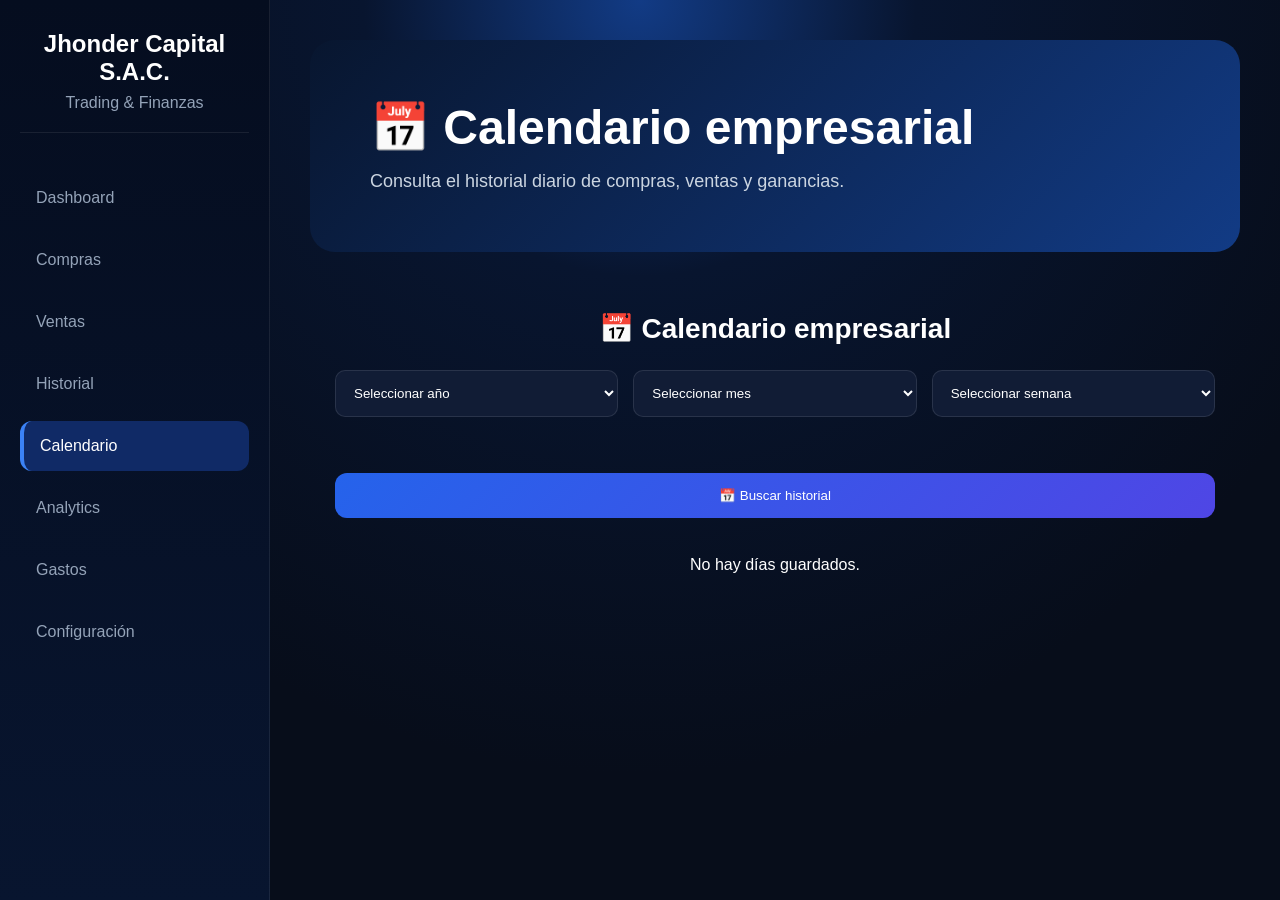
==== pages/calendario.html @ 1cf7719e "Agregar login y sistema de usuario" ====
<!DOCTYPE html>

<html lang="es">

<head>

    <meta charset="UTF-8">

    <meta name="viewport" content="width=device-width, initial-scale=1.0">

    <title>Calendario</title>

    <link rel="stylesheet" href="../css/dashboard.css">

</head>

<body>

    <div class="sidebar">

        <div class="logo-empresa">

            <h2>Jhonder Capital S.A.C.</h2>

            <p>Trading & Finanzas</p>

        </div>

        <a href="dashboard.html">Dashboard</a>

        <a href="compras.html">Compras</a>

        <a href="ventas.html">Ventas</a>

        <a href="historial.html">Historial</a>

        <a class="activo" href="calendario.html">Calendario</a>

        <a href="analytics.html">Analytics</a>

        <a href="gastos.html">Gastos</a>

        <a href="configuracion.html">Configuración</a>

    </div>

    <div class="main">

        <div class="hero">

            <h1>📅 Calendario empresarial</h1>

            <p>

                Consulta el historial diario de compras, ventas y ganancias.

            </p>

        </div>

        <div class="card">

            <h2>📅 Calendario empresarial</h2>

            <div class="filtros-historial">

                <select id="filtroAnio">

                    <option value="">

                        Seleccionar año

                    </option>

                </select>

                <select id="filtroMes">

                    <option value="">

                        Seleccionar mes

                    </option>

                </select>

                <select id="filtroSemana">

                    <option value="">

                        Seleccionar semana

                    </option>

                </select>

            </div>

            <br>

            <button onclick="verDiasGuardados()">

                📅 Buscar historial

            </button>

            <br><br>

            <div id="listaDiasCerrados"></div>

            <div id="contenedorHistorial"></div>

        </div>

    </div>

    <script src="../js/storage.js"></script>

    <script src="../js/calendario.js"></script>

</body>

</html>
---- css/dashboard.css ----
*{
    margin:0;
    padding:0;
    box-sizing:border-box;
    font-family: Arial, sans-serif;
}

body {

    display: flex;

    color: white;

    min-height: 100vh;

    background: radial-gradient(

        circle at top,

        #123b85 0%,

        #08152f 25%,

        #070d1a 70%

    );

}

/* SIDEBAR */

.sidebar{
    width:270px;
    min-height:100vh;
    padding:30px 20px;
    background:linear-gradient(180deg,#050d1f,#08152f);
    border-right:1px solid rgba(255,255,255,.08);
}

.logo-empresa{
    text-align:center;
    margin-bottom:40px;
    padding-bottom:20px;
    border-bottom:1px solid rgba(255,255,255,.08);
}

.logo-circulo{
    width:80px;
    height:80px;
    margin:auto;
    margin-bottom:15px;
    border-radius:50%;
    background:linear-gradient(135deg,#2563eb,#60a5fa);

    display:flex;
    align-items:center;
    justify-content:center;

    font-size:30px;
    font-weight:bold;
}

.logo-empresa h2{
    color:white;
    font-size:24px;
    margin-bottom:8px;
}

.logo-empresa p{
    color:#94a3b8;
}

.sidebar a{
    display:block;
    padding:16px;
    margin-bottom:12px;
    border-radius:12px;
    color:#94a3b8;
    text-decoration:none;
    transition:.3s;
}

.sidebar a:hover{
    background:rgba(59,130,246,.15);
    color:white;
    transform:translateX(5px);
}

.sidebar a.activo{
    background:#102a66;
    color:white;
    border-left:4px solid #3b82f6;
}

/* CONTENIDO */

.main{
    flex:1;
    padding:40px;
}

/* HERO */

.hero{
    padding:60px;
    border-radius:25px;

    background:linear-gradient(
        135deg,
        #08162f,
        #123b85
    );

    margin-bottom:35px;
}

.hero h1{
    font-size:48px;
    margin-bottom:15px;
}

.hero p{
    color:#cbd5e1;
    font-size:18px;
}

/* TARJETAS */

.cards{
    display:grid;
    grid-template-columns:repeat(auto-fit,minmax(250px,1fr));
    gap:20px;
}

.card:hover {

    transform: translateY(-8px);

    box-shadow:

        0 20px 40px rgba(0,0,0,.45),

        0 0 30px rgba(59,130,246,.20);

}
.card:hover{
    transform:translateY(-8px);
    box-shadow:0 20px 40px rgba(0,0,0,.35);
}

.card h3{
    color:#94a3b8;
    font-size:16px;
    margin-bottom:10px;
}

.card h2{
    color:white;
    font-size:30px;
}

/* FORMULARIOS */

form{
    background:#101827;
    padding:30px;
    border-radius:18px;
    border:1px solid rgba(255,255,255,.05);
}

label{
    color:#cbd5e1;
    display:block;
    margin-bottom:8px;
}

input,
select{
    width:100%;
    padding:14px;
    margin-bottom:18px;
    border-radius:12px;
    border:1px solid #243248;
    background:#192334;
    color:white;
}

input:focus,
select:focus{
    outline:none;
    border-color:#3b82f6;
}

button{
    width:100%;
    padding:15px;
    border:none;
    border-radius:12px;
    color:white;
    cursor:pointer;

    background:linear-gradient(
        135deg,
        #2563eb,
        #4f46e5
    );
}

/* TABLAS */

table{
    width:100%;
    margin-top:25px;
    border-collapse:collapse;
    background:#101827;
    border-radius:18px;
    overflow:hidden;
}

th{
    background:#0f172a;
    color:#cbd5e1;
    padding:15px;
    text-align:left;
}

td{
    padding:15px;
    color:#e2e8f0;
    border-bottom:1px solid rgba(255,255,255,.05);
}

tr:hover{
    background:rgba(59,130,246,.08);
}
.acciones {

    display: flex;

    gap: 10px;

    justify-content: center;
}

.btn-editar,
.btn-eliminar {

    width: 180px;

    height: 55px;

    border-radius: 12px;

}   

.btn-editar {

    background: #334155;

    color: white;
}

.btn-editar:hover {

    background: #475569;

    transform: scale(1.05);
}

.btn-eliminar {

    background: #dc2626;

    color: white;
}

.btn-eliminar:hover {

    background: #ef4444;

    transform: scale(1.05);
}
.resumen-historial {

    display: grid;

    grid-template-columns: repeat(3, 1fr);

    gap: 20px;

}

.card-mini {

    background: #081224;

    padding: 20px;

    border-radius: 16px;

}

.card-mini h3 {

    color: #94a3b8;

    margin-bottom: 10px;

}

.card-mini p {

    color: white;

    font-size: 26px;

    font-weight: bold;

}
.filtros {

    display: grid;

    grid-template-columns: repeat(3, 1fr);

    gap: 15px;

    margin-top: 25px;
}

.filtros-botones {

    display: flex;

    gap: 15px;

    margin-top: 20px;
}

.filtros-botones button {

    flex: 1;
}

.card h2 {

    margin-bottom: 25px;
}
canvas {

    max-height: 350px;

}
table {

    box-shadow:

        0 10px 25px rgba(0,0,0,.25);

}

th {

    text-transform: uppercase;

    letter-spacing: 1px;

    font-size: 13px;

}

tr {

    transition: .25s;

}

tr:hover {

    transform: scale(1.01);

}
/* FOOTER */

.footer {

    margin-top: 40px;

    padding: 25px;

    border-top: 1px solid rgba(255,255,255,.08);

    text-align: center;

    color: #94a3b8;

}

.footer p {

    font-size: 16px;

    font-weight: bold;

    margin-bottom: 8px;

}

.footer span {

    font-size: 14px;

}


.card {

    padding: 25px;

    border-radius: 16px;

    text-align: center;

}

.card h3 {

    font-size: 15px;

    color: #94a3b8;

    margin-bottom: 10px;

}

.card h2 {

    font-size: 28px;

    font-weight: bold;

}

canvas {

    width: 100% !important;

    max-height: 400px;

}
.analytics-cards {

    display: grid;

    grid-template-columns: repeat(
        auto-fit,
        minmax(220px, 1fr)
    );

    gap: 20px;

    margin-top: 20px;

}
#listaDiasCerrados {

    margin-top: 20px;

}

.dia-cerrado {

    background: rgba(255, 255, 255, 0.04);

    border: 1px solid rgba(255, 255, 255, 0.08);

    border-radius: 10px;

    padding: 15px;

    margin-bottom: 10px;

}

.dia-cerrado h3 {

    margin-bottom: 10px;

    color: white;

}

.dia-cerrado p {

    margin: 5px 0;

    color: #d1d5db;

}
.historial-organizado {

    margin-top: 25px;

}
#contenedorHistorial {

    width: 100%;

}

#contenedorHistorial .historial-card {

    max-width: 100%;

}

.tabla-historial {

    width: 100%;

}

.filtros-historial {

    display: flex;

    gap: 15px;

    margin-bottom: 20px;

    flex-wrap: wrap;

}

.filtros-historial select {

    flex: 1;

    min-width: 200px;

    padding: 14px;

    border-radius: 10px;

    background: #111c35;

    color: white;

    border: 1px solid rgba(255,255,255,.1);

}
.dashboard-paneles {

    display: grid;

    grid-template-columns: 1fr 1fr;

    gap: 25px;

    margin-top: 40px;

}

.panel {

    background: rgba(15, 30, 70, 0.75);

    border: 1px solid rgba(255,255,255,0.08);

    border-radius: 20px;

    padding: 30px;

    backdrop-filter: blur(12px);

}

.panel h2 {

    margin-bottom: 25px;

    font-size: 24px;

}

.panel-info {

    display: flex;

    justify-content: space-between;

    gap: 20px;

}

.panel-info div {

    flex: 1;

    background: rgba(255,255,255,0.03);

    border-radius: 14px;

    padding: 20px;

}

.panel-info span {

    color: #9fb3d9;

    font-size: 14px;

}

.panel-info h3 {

    margin-top: 12px;

    font-size: 28px;

    color: white;

}
.estado-sistema {

    margin-top: 30px;

    padding: 20px;

    border-radius: 14px;

    background: rgba(255,255,255,0.05);

    border: 1px solid rgba(255,255,255,0.08);

}

.estado-sistema p {

    margin: 8px 0;

    font-size: 14px;

    color: #dbeafe;

}
.historial-card {

    width: 100%;

    max-width: 1200px;

    margin: 30px auto;

}

.tabla-historial {

    width: 100%;

    border-collapse: collapse;

}
.filtros-analytics {

    display: flex;

    gap: 12px;

    margin: 25px 0;

}

.filtros-analytics button {

    width: auto;

    padding: 12px 24px;

    border: none;

    border-radius: 10px;

    cursor: pointer;

    font-weight: bold;

    color: white;

    background: linear-gradient(
        90deg,
        #2563eb,
        #7c3aed
    );

}
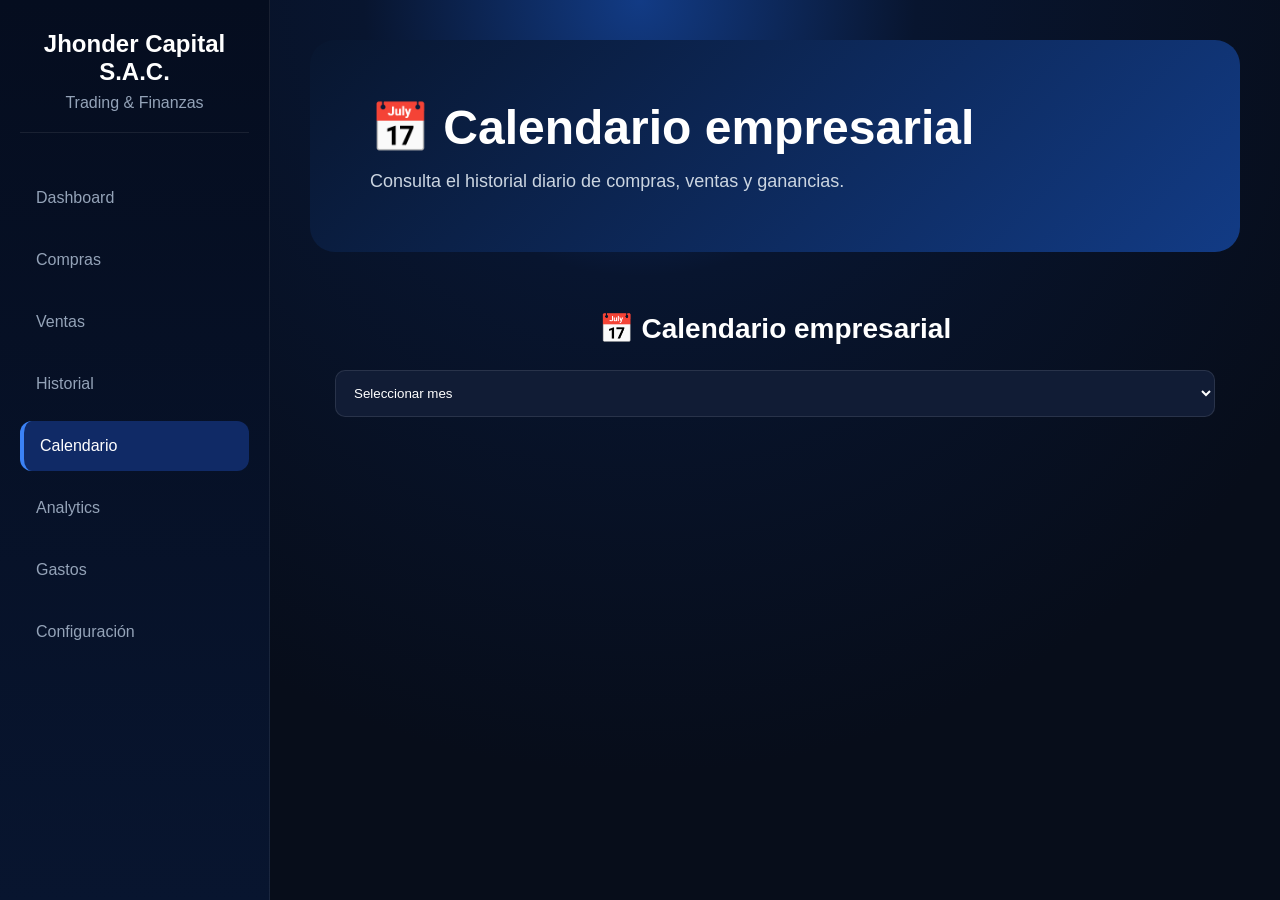
==== commit a4917833: "actualizar dashboard, analytics y corregir historial" ====
--- a/pages/calendario.html
+++ b/pages/calendario.html
@@ -64,15 +64,7 @@
 
             <div class="filtros-historial">
 
-                <select id="filtroAnio">
-
-                    <option value="">
-
-                        Seleccionar año
-
-                    </option>
-
-                </select>
+                
 
                 <select id="filtroMes">
 
@@ -82,17 +74,6 @@
 
                     </option>
 
-                </select>
-
-                <select id="filtroSemana">
-
-                    <option value="">
-
-                        Seleccionar semana
-
-                    </option>
-
-                </select>
 
             </div>
 
@@ -103,6 +84,25 @@
                 📅 Buscar historial
 
             </button>
+            <div class="card">
+
+    <h2>📅 Calendario empresarial</h2>
+
+    <div id="contenedorCalendario"></div>
+
+</div>
+
+<div class="card">
+
+    <h2>📋 Detalle del día</h2>
+
+    <div id="detalleDia">
+
+        <p>Selecciona una fecha.</p>
+
+    </div>
+
+</div>
 
             <br><br>
 
--- a/css/dashboard.css
+++ b/css/dashboard.css
@@ -450,16 +450,25 @@
 }
 .analytics-cards {
 
-    display: grid;
-
-    grid-template-columns: repeat(
-        auto-fit,
-        minmax(220px, 1fr)
-    );
-
-    gap: 20px;
-
-    margin-top: 20px;
+    display: flex;
+
+    flex-direction: column;
+
+    gap: 25px;
+
+}
+.analytics-cards .card:nth-child(2),
+.analytics-cards .card:nth-child(3) {
+
+    width: 100%;
+
+}
+
+.analytics-cards .card:nth-child(4),
+.analytics-cards .card:nth-child(5),
+.analytics-cards .card:nth-child(6) {
+
+    grid-column: span 1;
 
 }
 #listaDiasCerrados {
@@ -694,4 +703,167 @@
         #7c3aed
     );
 
+}
+/* ========================= */
+/* RESPONSIVE PARA CELULAR */
+/* ========================= */
+
+@media screen and (max-width: 768px) {
+
+    body {
+
+        flex-direction: column;
+    }
+
+    .sidebar {
+
+        width: 100%;
+        height: auto;
+        position: relative;
+        padding: 15px;
+    }
+
+    .sidebar a {
+
+        font-size: 14px;
+        padding: 10px;
+    }
+
+    .main {
+
+        width: 100%;
+        padding: 15px;
+    }
+
+    .hero {
+
+        padding: 20px;
+    }
+
+    .hero h1 {
+
+        font-size: 28px;
+    }
+
+    .cards {
+        min-height: 120px;
+display: flex;
+flex-direction: column;
+justify-content: center;
+
+    display: grid;
+
+    grid-template-columns: repeat(4, 1fr);
+
+    gap: 25px;
+
+    margin-bottom: 30px;
+}
+
+    .dashboard-paneles {
+
+        grid-template-columns: 1fr;
+    }
+
+    .panel-info {
+
+        flex-direction: column;
+        gap: 10px;
+    }
+
+    .grid-form {
+
+        grid-template-columns: 1fr;
+    }
+
+    .tabla-responsive {
+
+        overflow-x: auto;
+    }
+
+    table {
+
+        min-width: 900px;
+    }
+
+    .footer {
+
+        text-align: center;
+        padding: 15px;
+    }
+
+}
+.grafico-card {
+    padding: 25px;
+    margin-top: 25px;
+    min-height: 420px;
+}
+
+.grafico-card canvas {
+    width: 100% !important;
+    height: 320px !important;
+}
+.grafico-card {
+    width: 100%;
+    padding: 30px;
+    background: #0f1f4d;
+    border-radius: 20px;
+}
+
+.grafico-card canvas {
+    width: 100% !important;
+    height: 400px !important;
+}
+.grafico-card {
+
+    height: 500px;
+
+    padding: 30px;
+}
+
+.contenedor-grafico {
+
+    position: relative;
+
+    width: 100%;
+
+    height: 400px;
+}
+
+.contenedor-grafico canvas {
+
+    width: 100% !important;
+
+    height: 100% !important;
+}
+.hero-analytics {
+
+    min-height: 220px;
+
+    padding: 40px;
+
+}
+
+.hero-analytics h1 {
+
+    font-size: 56px;
+
+}
+
+.hero-analytics p {
+
+    margin-top: 15px;
+
+    font-size: 24px;
+
+}
+
+.analytics-cards .card {
+
+    display: flex;
+
+    flex-direction: column;
+
+    justify-content: center;
+
 }
